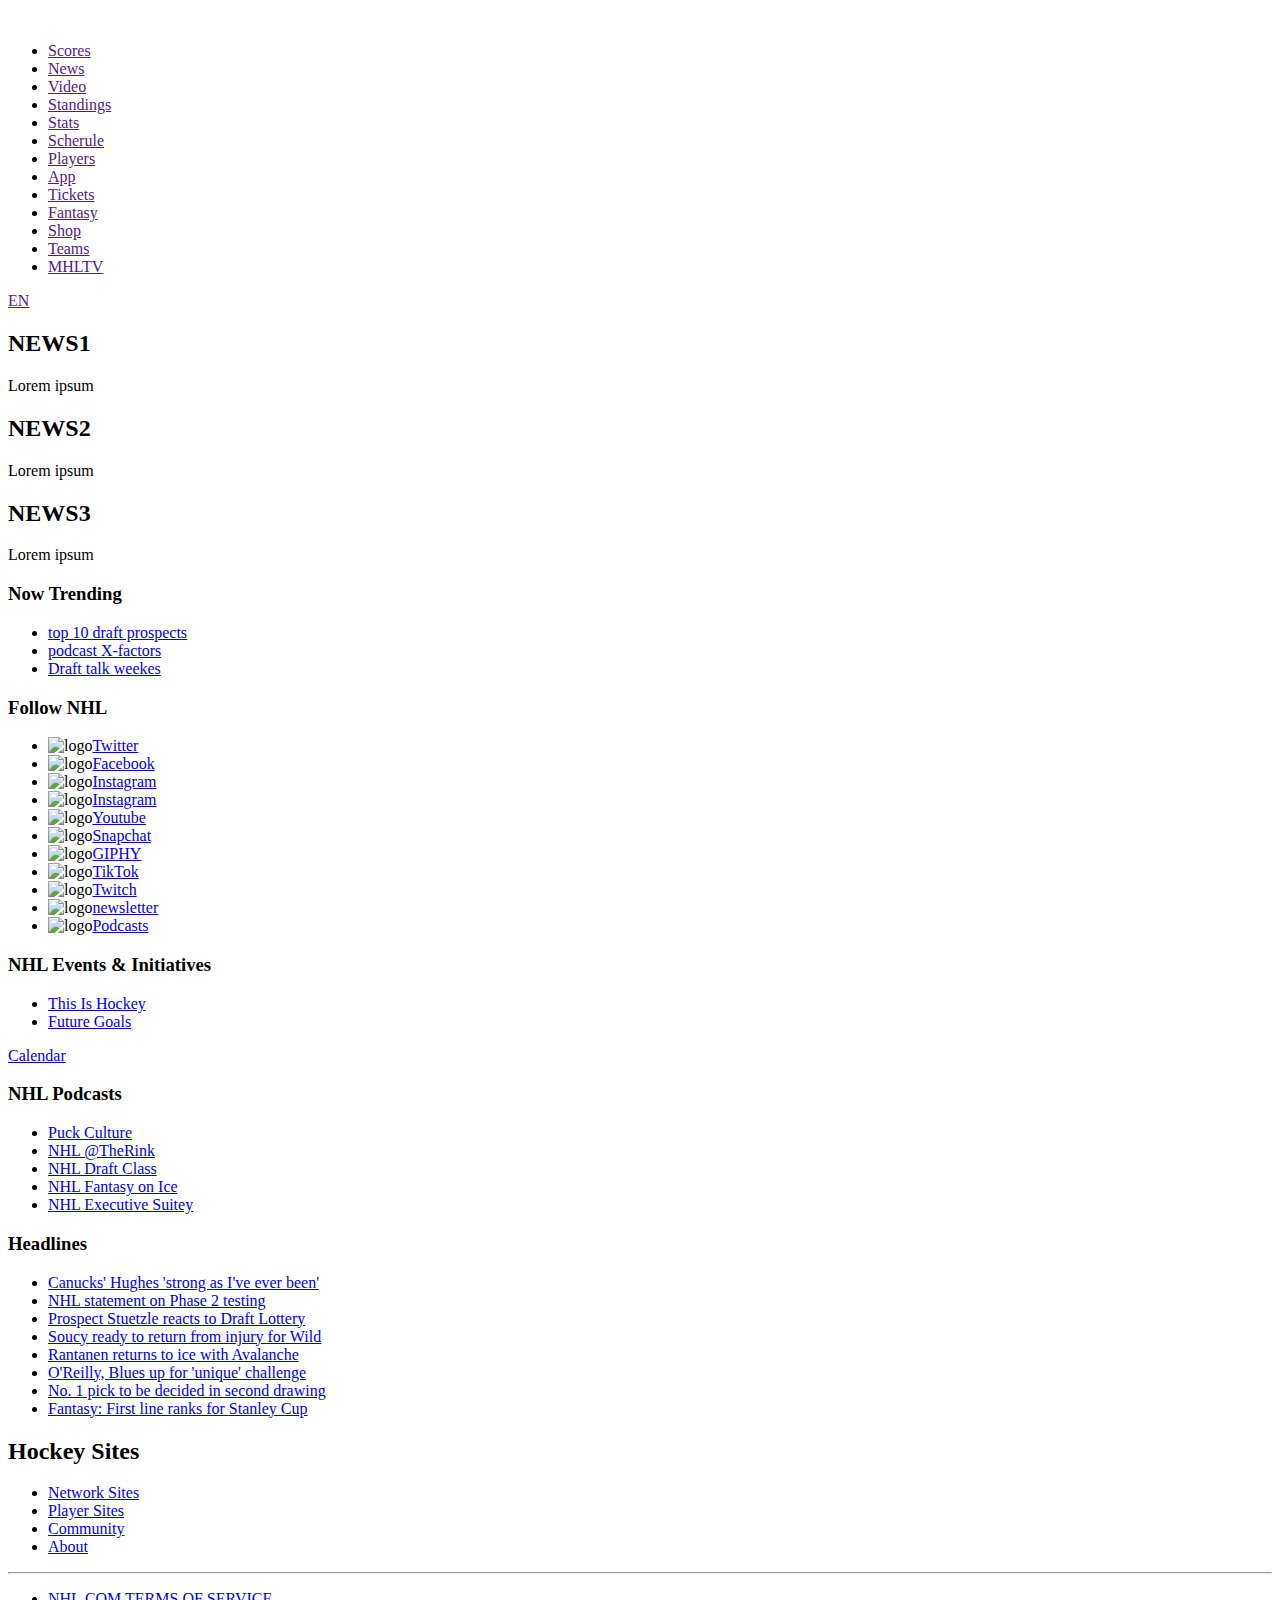
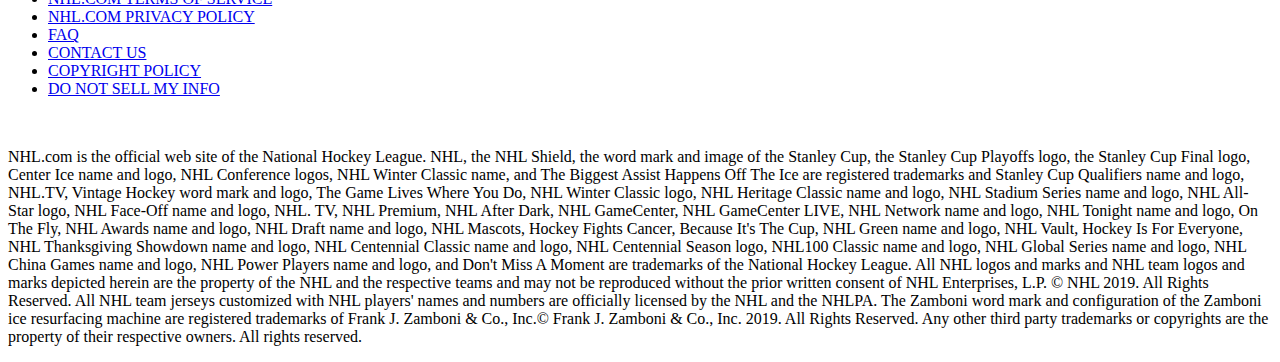
==== index.html @ ca17acec "Create index.html" ====
<!DOCTYPE HTML>

<html>

<head>
        <meta http-equiv="Content-Type" content="text/html; charset=UTF-8" />
        <title>Official Site of the National Hockey League | NHL.com</title>
</head>

<body>

        <header>
                <nav>
                	<a href=""><img src="./images/emblem.png" alt=""></a>
                        <ul>
                                <li><a href="">Scores</a></li>
                                <li><a href="">News</a></li>
                                <li><a href="">Video</a></li>
                                <li><a href="">Standings</a></li>
                                <li><a href="">Stats</a></li>
                                <li><a href="">Scherule</a></li>
                                <li><a href="">Players</a></li>
                                <li><a href="">App</a></li>
                                <li><a href="">Tickets</a></li>
                                <li><a href="">Fantasy</a></li>
                                <li><a href="">Shop</a></li>
                                <li><a href="">Teams</a></li>
                                <li><a href="">MHLTV</a></li>

                        </ul>
                        <a href=""><img src="./images/earth.png" alt="">EN</a>
                          <a href=""><img src="./images/signin.png" alt=""></a>
                </nav>
        </header>
        <main>
        <section>
        
                <article>
                        <header>
                                <h2>NEWS1</h2>
                                
                        </header>
                        <p>Lorem ipsum</p>
                </article>
                <header>
                                <h2>NEWS2</h2>
                                
                        </header>
                        <p>Lorem ipsum</p>
                </article>
                <header>
                                <h2>NEWS3</h2>
                                
                        </header>
                        <p>Lorem ipsum</p>
                </article>
                
              
                
        </section>

        <aside class="left">
                <div>
                <h3>Now Trending</h3>
                <ul>
                	<li><a href="#">top 10 draft prospects</a></li>
                	<li><a href="#">podcast X-factors</a></li>
                	<li><a href="#">Draft talk weekes</a></li>
                </ul>
            </div>
                 <div>
                <h3>Follow NHL</h3>
                <ul>
                	<li><img src="./images/pictogram/icon1.png" alt="logo"><a href="#">Twitter</a></li>
                	<li><img src="./images/pictogram/icon1.png" alt="logo"><a href="#">Facebook</a></li>
                	<li><img src="./images/pictogram/icon1.png" alt="logo"><a href="#">Instagram</a></li>
                	<li><img src="./images/pictogram/icon1.png" alt="logo"><a href="#">Instagram</a></li>
                	<li><img src="./images/pictogram/icon1.png" alt="logo"><a href="#">Youtube</a></li>
                	<li><img src="./images/pictogram/icon1.png" alt="logo"><a href="#">Snapchat</a></li>
                	<li><img src="./images/pictogram/icon1.png" alt="logo"><a href="#">GIPHY</a></li>
                	<li><img src="./images/pictogram/icon1.png" alt="logo"><a href="#">TikTok</a></li>
                	<li><img src="./images/pictogram/icon1.png" alt="logo"><a href="#">Twitch</a></li>
                	<li><img src="./images/pictogram/icon1.png" alt="logo"><a href="#">newsletter</a></li>
                	<li><img src="./images/pictogram/icon1.png" alt="logo"><a href="#">Podcasts</a></li>
                </ul>
            </div>
            <div>
            	<h3>NHL Events & Initiatives</h3>
            	<ul>
            		<li><a href="#">This Is Hockey</a> </li>
            		<li><a href="#">Future Goals</a> </li>
           		</ul>
            </div>
            <div>
            	<a href="3"> Calendar </a>
            </div>
            <div>
            	<h3>NHL Podcasts</h3>
            	<ul>
            		<li><a href="#">Puck Culture</a> </li>
            		<li><a href="#">NHL @TheRink</a> </li>
            		<li><a href="#">NHL Draft Class</a> </li>
            		<li><a href="#">NHL Fantasy on Ice</a> </li>
            		<li><a href="#">NHL Executive Suitey</a> </li>
           		</ul>
            </div>
        </aside>
        <aside class="right">
                 <div>
            	<h3>Headlines</h3>
            	<ul>
            		<li><a href="#">Canucks' Hughes 'strong as I've ever been'</a> </li>
            		<li><a href="#">NHL statement on Phase 2 testing</a> </li>
            		<li><a href="#">Prospect Stuetzle reacts to Draft Lottery</a> </li>
            		<li><a href="#">Soucy ready to return from injury for Wild</a> </li>
            		<li><a href="#">Rantanen returns to ice with Avalanche</a> </li>
            		<li><a href="#">O'Reilly, Blues up for 'unique' challenge</a> </li>
            		<li><a href="#">No. 1 pick to be decided in second drawing</a> </li>
            		<li><a href="#">Fantasy: First line ranks for Stanley Cup</a> </li>
           		</ul>
            </div>
        </aside>
	</main>
        <footer>
        	<h2>Hockey Sites</h2>
        	<div>
        		<ul>
            		<li><a href="#">Network Sites</a> </li>
                   	<li><a href="#">Player Sites</a> </li>
            		<li><a href="#">Community</a> </li>
            		<li><a href="#">About</a> </li>
           		</ul>
        	</div>
        	<hr>
        	<div>
        		<ul>
            		<li><a href="#">NHL.COM TERMS OF SERVICE</a> </li>
            		<li><a href="#"> NHL.COM PRIVACY POLICY</a> </li>
                   	<li><a href="#"> FAQ</a> </li>
            		<li><a href="#"> CONTACT US</a> </li>
            		<li><a href="#"> COPYRIGHT POLICY</a> </li>
            		<li><a href="#">  DO NOT SELL MY INFO</a> </li>

           		</ul>
        	</div>
        	<div>
        	<a href=""><img src="./images/emblem.png" alt=""></a>	
           <p>NHL.com is the official web site of the National Hockey League. NHL, the NHL Shield, the word mark and image of the Stanley Cup, the Stanley Cup Playoffs logo, the Stanley Cup Final logo, Center Ice name and logo, NHL Conference logos, NHL Winter Classic name, and The Biggest Assist Happens Off The Ice are registered trademarks and Stanley Cup Qualifiers name and logo, NHL.TV, Vintage Hockey word mark and logo, The Game Lives Where You Do, NHL Winter Classic logo, NHL Heritage Classic name and logo, NHL Stadium Series name and logo, NHL All-Star logo, NHL Face-Off name and logo, NHL. TV, NHL Premium, NHL After Dark, NHL GameCenter, NHL GameCenter LIVE, NHL Network name and logo, NHL Tonight name and logo, On The Fly, NHL Awards name and logo, NHL Draft name and logo, NHL Mascots, Hockey Fights Cancer, Because It's The Cup, NHL Green name and logo, NHL Vault, Hockey Is For Everyone, NHL Thanksgiving Showdown name and logo, NHL Centennial Classic name and logo, NHL Centennial Season logo, NHL100 Classic name and logo, NHL Global Series name and logo, NHL China Games name and logo, NHL Power Players name and logo, and Don't Miss A Moment are trademarks of the National Hockey League. All NHL logos and marks and NHL team logos and marks depicted herein are the property of the NHL and the respective teams and may not be reproduced without the prior written consent of NHL Enterprises, L.P. © NHL 2019. All Rights Reserved. All NHL team jerseys customized with NHL players' names and numbers are officially licensed by the NHL and the NHLPA. The Zamboni word mark and configuration of the Zamboni ice resurfacing machine are registered trademarks of Frank J. Zamboni & Co., Inc.© Frank J. Zamboni & Co., Inc. 2019. All Rights Reserved. Any other third party trademarks or copyrights are the property of their respective owners. All rights reserved.</p>
       </div>
        </footer>

</body>

</html>
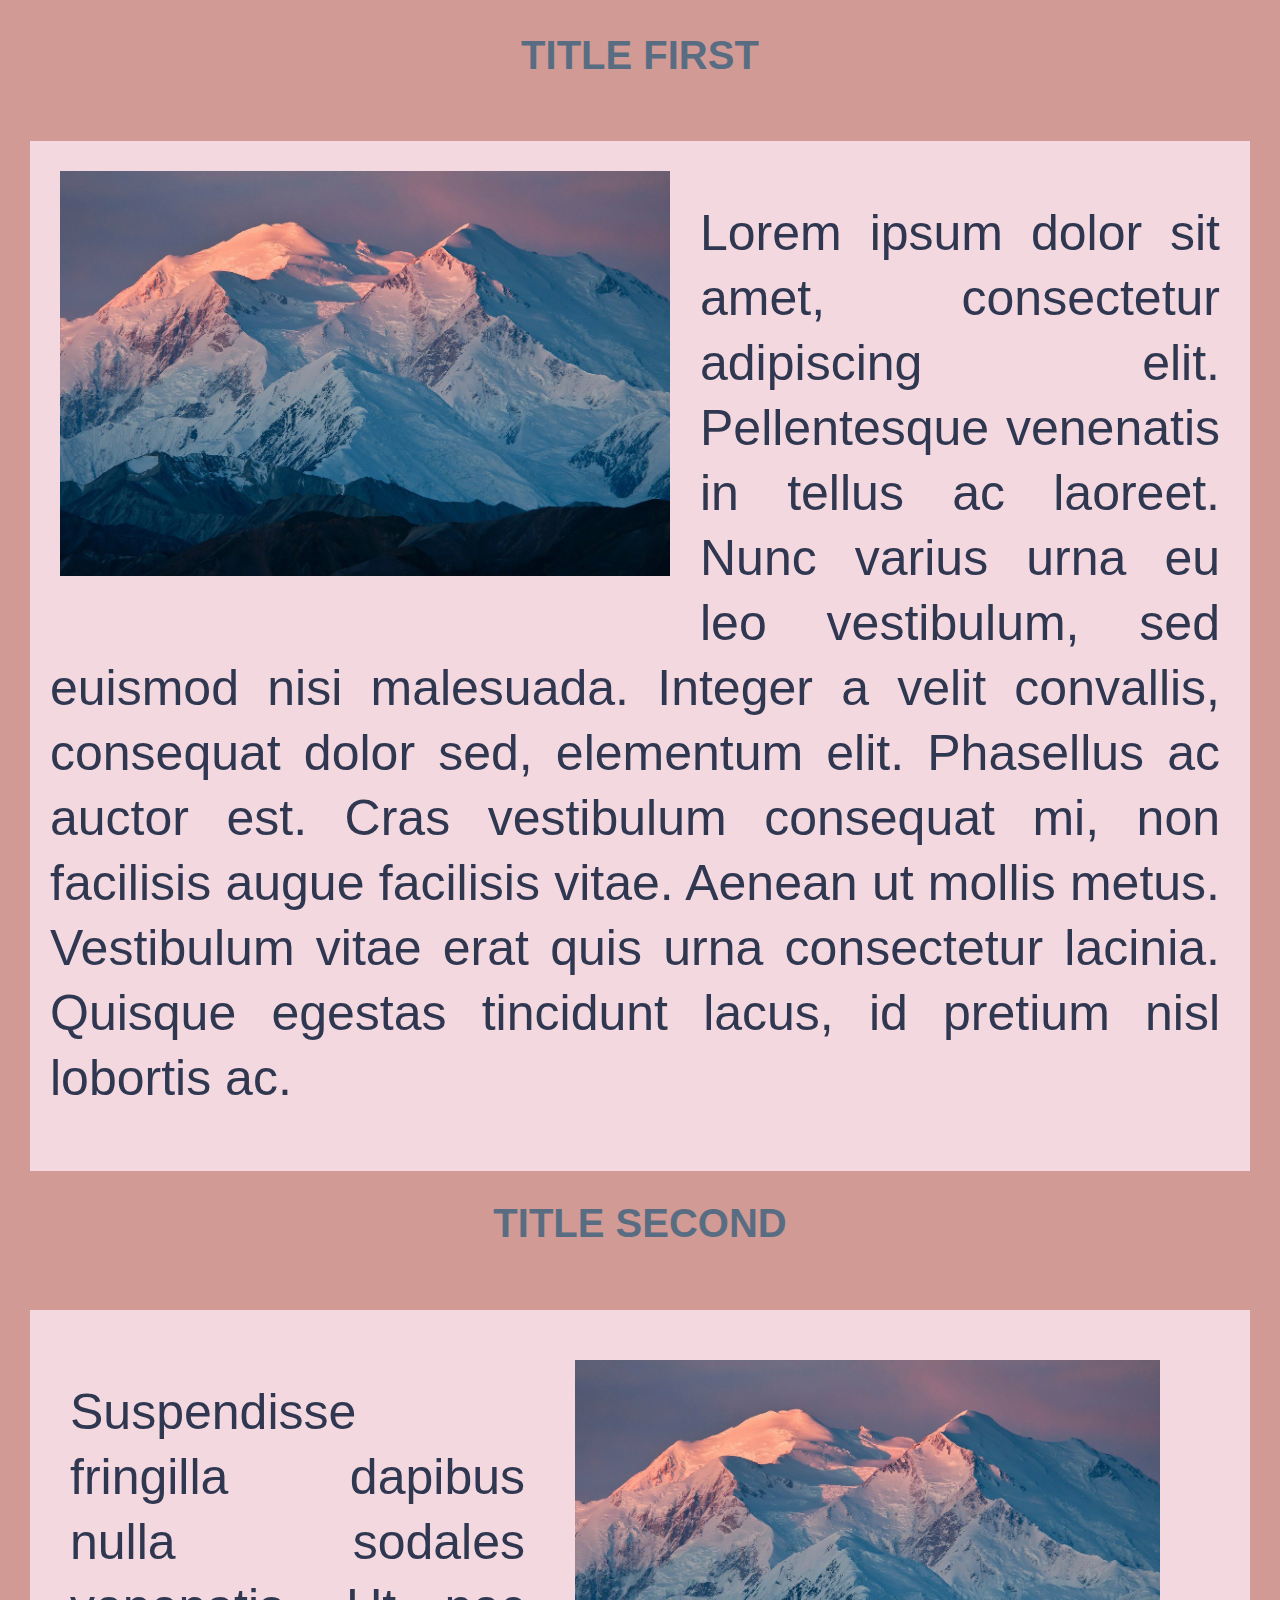
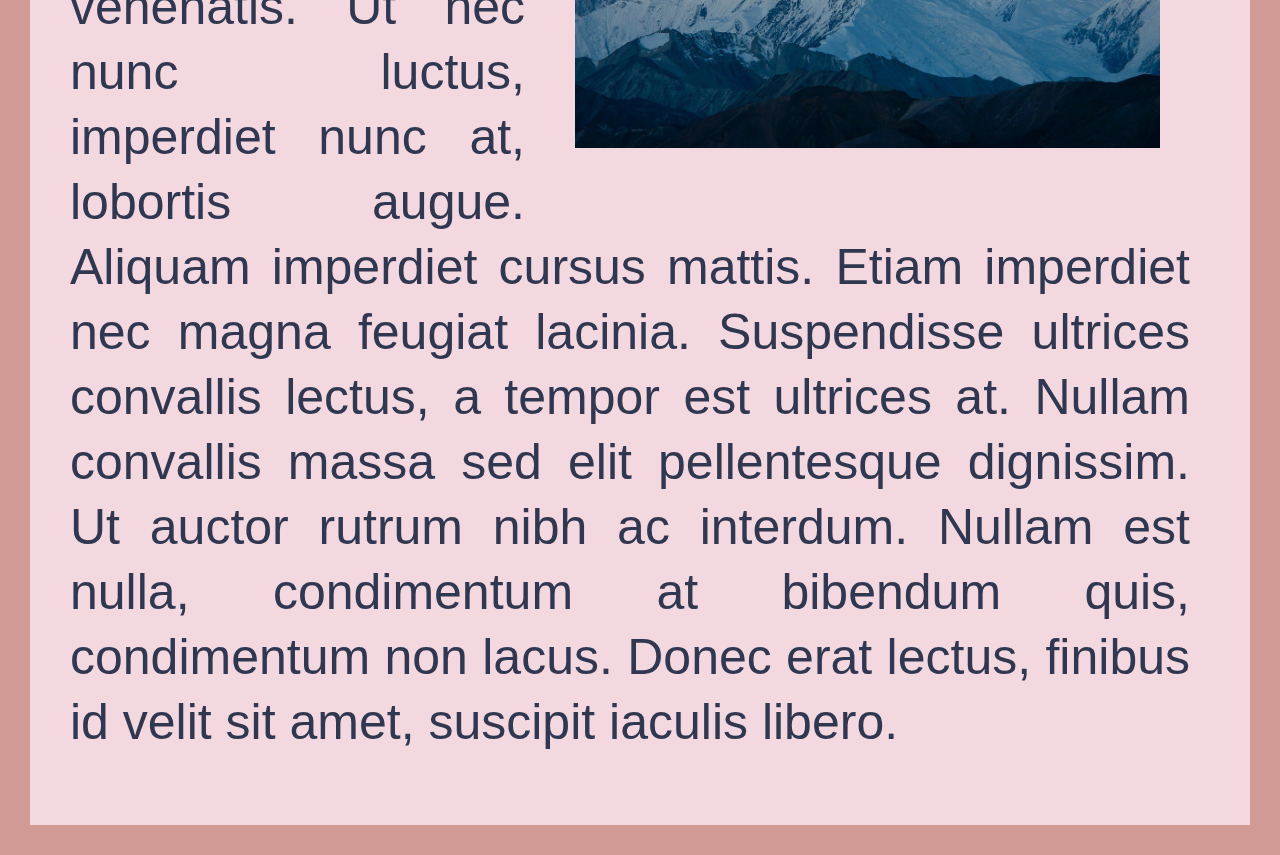
==== commit 6d64eb71: "Add files via upload" ====
--- a/index.html
+++ b/index.html
@@ -1,154 +1,27 @@
-<!DOCTYPE HTML>
-
-<html>
-
-<head>
-        <meta http-equiv="Content-Type" content="text/html; charset=UTF-8" />
-        <title>Official Site of the National Hockey League | NHL.com</title>
-</head>
-
-<body>
-
-        <header>
-                <nav>
-                	<a href=""><img src="./images/emblem.png" alt=""></a>
-                        <ul>
-                                <li><a href="">Scores</a></li>
-                                <li><a href="">News</a></li>
-                                <li><a href="">Video</a></li>
-                                <li><a href="">Standings</a></li>
-                                <li><a href="">Stats</a></li>
-                                <li><a href="">Scherule</a></li>
-                                <li><a href="">Players</a></li>
-                                <li><a href="">App</a></li>
-                                <li><a href="">Tickets</a></li>
-                                <li><a href="">Fantasy</a></li>
-                                <li><a href="">Shop</a></li>
-                                <li><a href="">Teams</a></li>
-                                <li><a href="">MHLTV</a></li>
-
-                        </ul>
-                        <a href=""><img src="./images/earth.png" alt="">EN</a>
-                          <a href=""><img src="./images/signin.png" alt=""></a>
-                </nav>
-        </header>
-        <main>
-        <section>
-        
-                <article>
-                        <header>
-                                <h2>NEWS1</h2>
-                                
-                        </header>
-                        <p>Lorem ipsum</p>
-                </article>
-                <header>
-                                <h2>NEWS2</h2>
-                                
-                        </header>
-                        <p>Lorem ipsum</p>
-                </article>
-                <header>
-                                <h2>NEWS3</h2>
-                                
-                        </header>
-                        <p>Lorem ipsum</p>
-                </article>
-                
-              
-                
-        </section>
-
-        <aside class="left">
-                <div>
-                <h3>Now Trending</h3>
-                <ul>
-                	<li><a href="#">top 10 draft prospects</a></li>
-                	<li><a href="#">podcast X-factors</a></li>
-                	<li><a href="#">Draft talk weekes</a></li>
-                </ul>
-            </div>
-                 <div>
-                <h3>Follow NHL</h3>
-                <ul>
-                	<li><img src="./images/pictogram/icon1.png" alt="logo"><a href="#">Twitter</a></li>
-                	<li><img src="./images/pictogram/icon1.png" alt="logo"><a href="#">Facebook</a></li>
-                	<li><img src="./images/pictogram/icon1.png" alt="logo"><a href="#">Instagram</a></li>
-                	<li><img src="./images/pictogram/icon1.png" alt="logo"><a href="#">Instagram</a></li>
-                	<li><img src="./images/pictogram/icon1.png" alt="logo"><a href="#">Youtube</a></li>
-                	<li><img src="./images/pictogram/icon1.png" alt="logo"><a href="#">Snapchat</a></li>
-                	<li><img src="./images/pictogram/icon1.png" alt="logo"><a href="#">GIPHY</a></li>
-                	<li><img src="./images/pictogram/icon1.png" alt="logo"><a href="#">TikTok</a></li>
-                	<li><img src="./images/pictogram/icon1.png" alt="logo"><a href="#">Twitch</a></li>
-                	<li><img src="./images/pictogram/icon1.png" alt="logo"><a href="#">newsletter</a></li>
-                	<li><img src="./images/pictogram/icon1.png" alt="logo"><a href="#">Podcasts</a></li>
-                </ul>
-            </div>
-            <div>
-            	<h3>NHL Events & Initiatives</h3>
-            	<ul>
-            		<li><a href="#">This Is Hockey</a> </li>
-            		<li><a href="#">Future Goals</a> </li>
-           		</ul>
-            </div>
-            <div>
-            	<a href="3"> Calendar </a>
-            </div>
-            <div>
-            	<h3>NHL Podcasts</h3>
-            	<ul>
-            		<li><a href="#">Puck Culture</a> </li>
-            		<li><a href="#">NHL @TheRink</a> </li>
-            		<li><a href="#">NHL Draft Class</a> </li>
-            		<li><a href="#">NHL Fantasy on Ice</a> </li>
-            		<li><a href="#">NHL Executive Suitey</a> </li>
-           		</ul>
-            </div>
-        </aside>
-        <aside class="right">
-                 <div>
-            	<h3>Headlines</h3>
-            	<ul>
-            		<li><a href="#">Canucks' Hughes 'strong as I've ever been'</a> </li>
-            		<li><a href="#">NHL statement on Phase 2 testing</a> </li>
-            		<li><a href="#">Prospect Stuetzle reacts to Draft Lottery</a> </li>
-            		<li><a href="#">Soucy ready to return from injury for Wild</a> </li>
-            		<li><a href="#">Rantanen returns to ice with Avalanche</a> </li>
-            		<li><a href="#">O'Reilly, Blues up for 'unique' challenge</a> </li>
-            		<li><a href="#">No. 1 pick to be decided in second drawing</a> </li>
-            		<li><a href="#">Fantasy: First line ranks for Stanley Cup</a> </li>
-           		</ul>
-            </div>
-        </aside>
-	</main>
-        <footer>
-        	<h2>Hockey Sites</h2>
-        	<div>
-        		<ul>
-            		<li><a href="#">Network Sites</a> </li>
-                   	<li><a href="#">Player Sites</a> </li>
-            		<li><a href="#">Community</a> </li>
-            		<li><a href="#">About</a> </li>
-           		</ul>
-        	</div>
-        	<hr>
-        	<div>
-        		<ul>
-            		<li><a href="#">NHL.COM TERMS OF SERVICE</a> </li>
-            		<li><a href="#"> NHL.COM PRIVACY POLICY</a> </li>
-                   	<li><a href="#"> FAQ</a> </li>
-            		<li><a href="#"> CONTACT US</a> </li>
-            		<li><a href="#"> COPYRIGHT POLICY</a> </li>
-            		<li><a href="#">  DO NOT SELL MY INFO</a> </li>
-
-           		</ul>
-        	</div>
-        	<div>
-        	<a href=""><img src="./images/emblem.png" alt=""></a>	
-           <p>NHL.com is the official web site of the National Hockey League. NHL, the NHL Shield, the word mark and image of the Stanley Cup, the Stanley Cup Playoffs logo, the Stanley Cup Final logo, Center Ice name and logo, NHL Conference logos, NHL Winter Classic name, and The Biggest Assist Happens Off The Ice are registered trademarks and Stanley Cup Qualifiers name and logo, NHL.TV, Vintage Hockey word mark and logo, The Game Lives Where You Do, NHL Winter Classic logo, NHL Heritage Classic name and logo, NHL Stadium Series name and logo, NHL All-Star logo, NHL Face-Off name and logo, NHL. TV, NHL Premium, NHL After Dark, NHL GameCenter, NHL GameCenter LIVE, NHL Network name and logo, NHL Tonight name and logo, On The Fly, NHL Awards name and logo, NHL Draft name and logo, NHL Mascots, Hockey Fights Cancer, Because It's The Cup, NHL Green name and logo, NHL Vault, Hockey Is For Everyone, NHL Thanksgiving Showdown name and logo, NHL Centennial Classic name and logo, NHL Centennial Season logo, NHL100 Classic name and logo, NHL Global Series name and logo, NHL China Games name and logo, NHL Power Players name and logo, and Don't Miss A Moment are trademarks of the National Hockey League. All NHL logos and marks and NHL team logos and marks depicted herein are the property of the NHL and the respective teams and may not be reproduced without the prior written consent of NHL Enterprises, L.P. © NHL 2019. All Rights Reserved. All NHL team jerseys customized with NHL players' names and numbers are officially licensed by the NHL and the NHLPA. The Zamboni word mark and configuration of the Zamboni ice resurfacing machine are registered trademarks of Frank J. Zamboni & Co., Inc.© Frank J. Zamboni & Co., Inc. 2019. All Rights Reserved. Any other third party trademarks or copyrights are the property of their respective owners. All rights reserved.</p>
-       </div>
-        </footer>
-
-</body>
-
-</html>
+<!DOCTYPE html>
+<html lang="en">
+<head>
+    <meta charset="UTF-8">
+   
+    <title>homework3</title>
+
+    <link rel="stylesheet" href="./css/style.css">
+</head>
+
+<body>
+    <main>
+        <h2> TITLE FIRST</h2>
+        <div class="left">
+            <img  class="left" src="./images/mount.jpg" alt="">
+            <p> Lorem ipsum dolor sit amet, consectetur adipiscing elit. Pellentesque venenatis in tellus ac laoreet. Nunc varius urna eu leo vestibulum, sed euismod nisi malesuada. Integer a velit convallis, consequat dolor sed, elementum elit. Phasellus ac auctor est. Cras vestibulum consequat mi, non facilisis augue facilisis vitae. Aenean ut mollis metus. Vestibulum vitae erat quis urna consectetur lacinia. Quisque egestas tincidunt lacus, id pretium nisl lobortis ac. 
+             </p>
+        </div>
+
+        <h2> TITLE SECOND</h2>
+        <div class="right">
+            <img  class="right" src="./images/mount.jpg" alt="">
+              <p> Suspendisse fringilla dapibus nulla sodales venenatis. Ut nec nunc luctus, imperdiet nunc at, lobortis augue. Aliquam imperdiet cursus mattis. Etiam imperdiet nec magna feugiat lacinia. Suspendisse ultrices convallis lectus, a tempor est ultrices at. Nullam convallis massa sed elit pellentesque dignissim. Ut auctor rutrum nibh ac interdum. Nullam est nulla, condimentum at bibendum quis, condimentum non lacus. Donec erat lectus, finibus id velit sit amet, suscipit iaculis libero.  
+            </p>
+        </div>
+    </main>
+</body>--- a/css/style.css
+++ b/css/style.css
@@ -0,0 +1,43 @@
+body {
+	margin: 0;
+    padding: 0;
+    font-family: Arial, San-Serif;
+	background-color: #d29a95 ;
+	color: #596d82;
+	
+}
+
+main{
+    overflow: auto;
+}
+
+ h2 {
+ 	font-size: 40px;
+    text-align: center;
+}
+
+div img {
+	width: 50%;
+}
+.left {
+    float: left;
+    margin: 30px 30px 30px 30px;
+    background-color:#f3d8e0 ;
+
+}
+.right{
+    float: right;
+    margin: 30px 30px 30px 30px;
+    padding: 10px 30px 10px 20px;
+    background-color: #f3d8e0;
+}
+p {
+	font-size: 50px;
+	line-height: 1.3em;
+	text-align: justify;
+	color:  #303750;
+	padding: 10px 30px 10px 20px;
+}
+
+
+
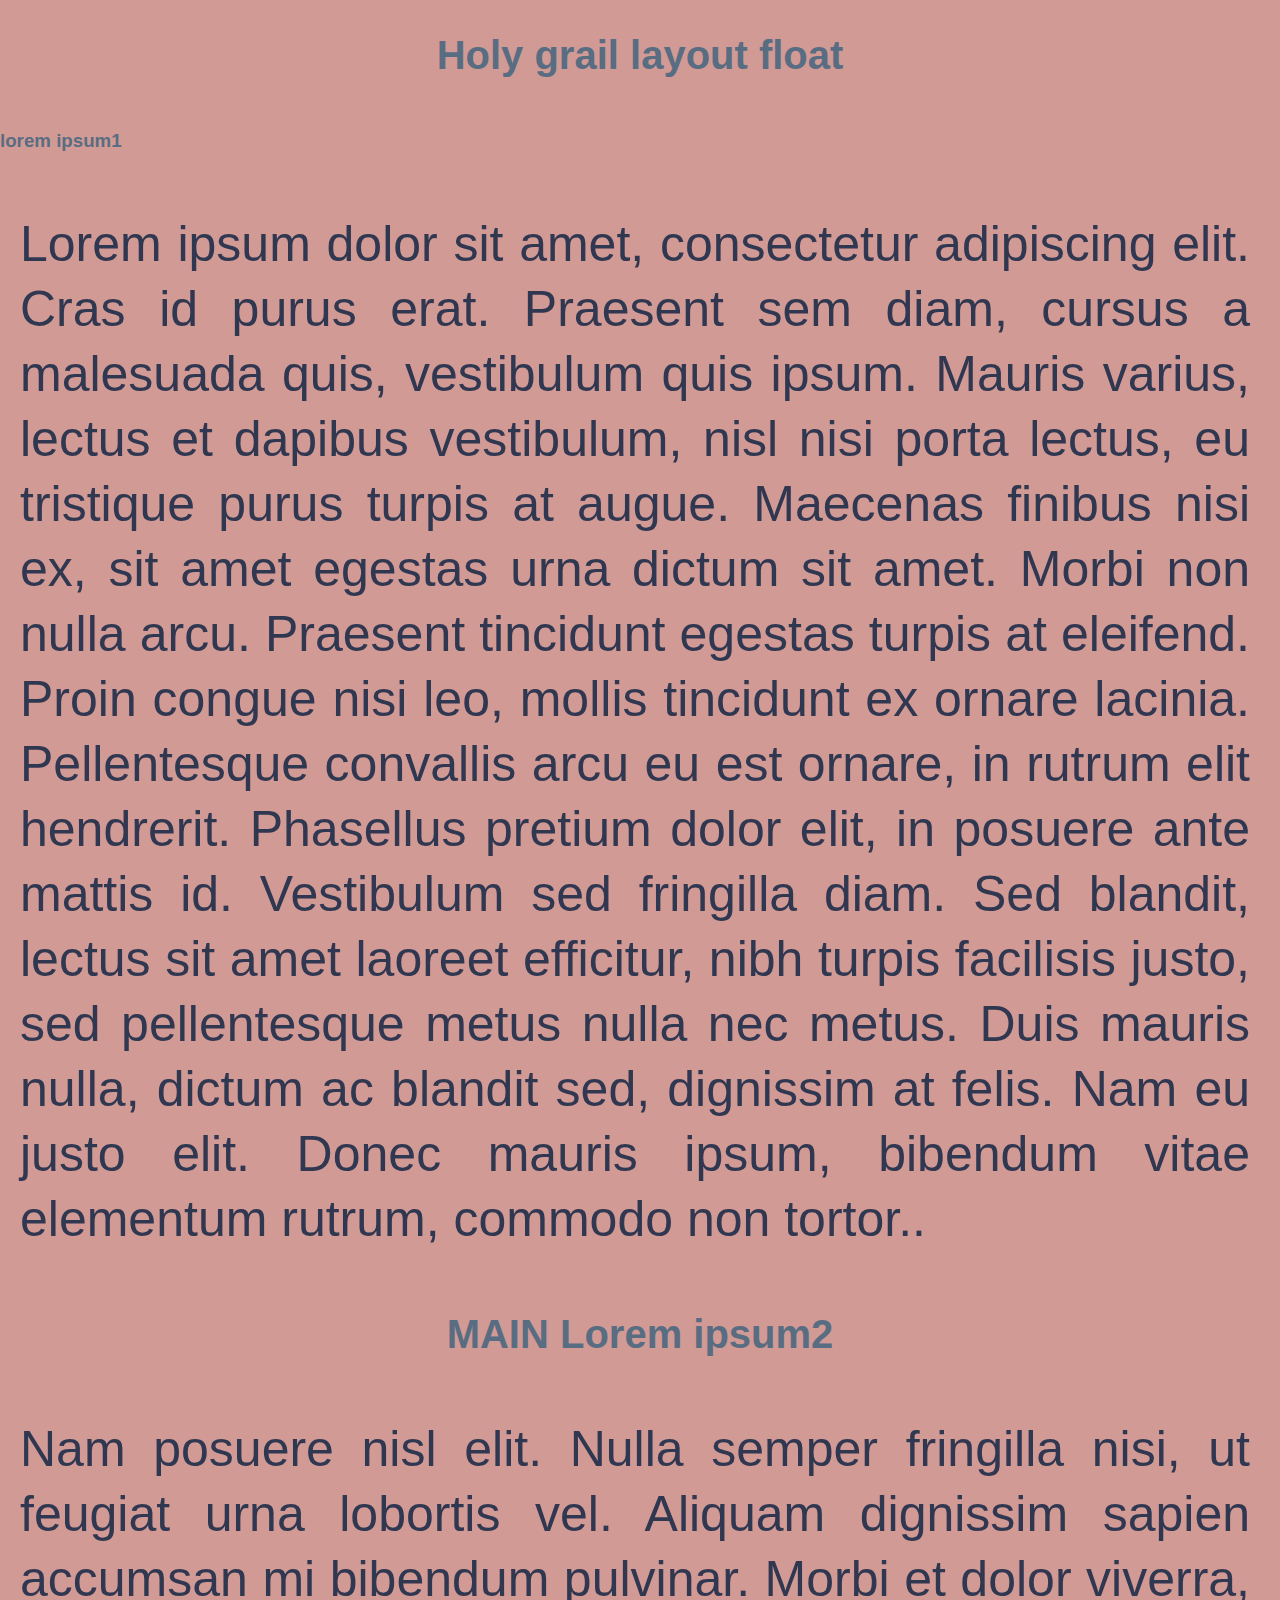
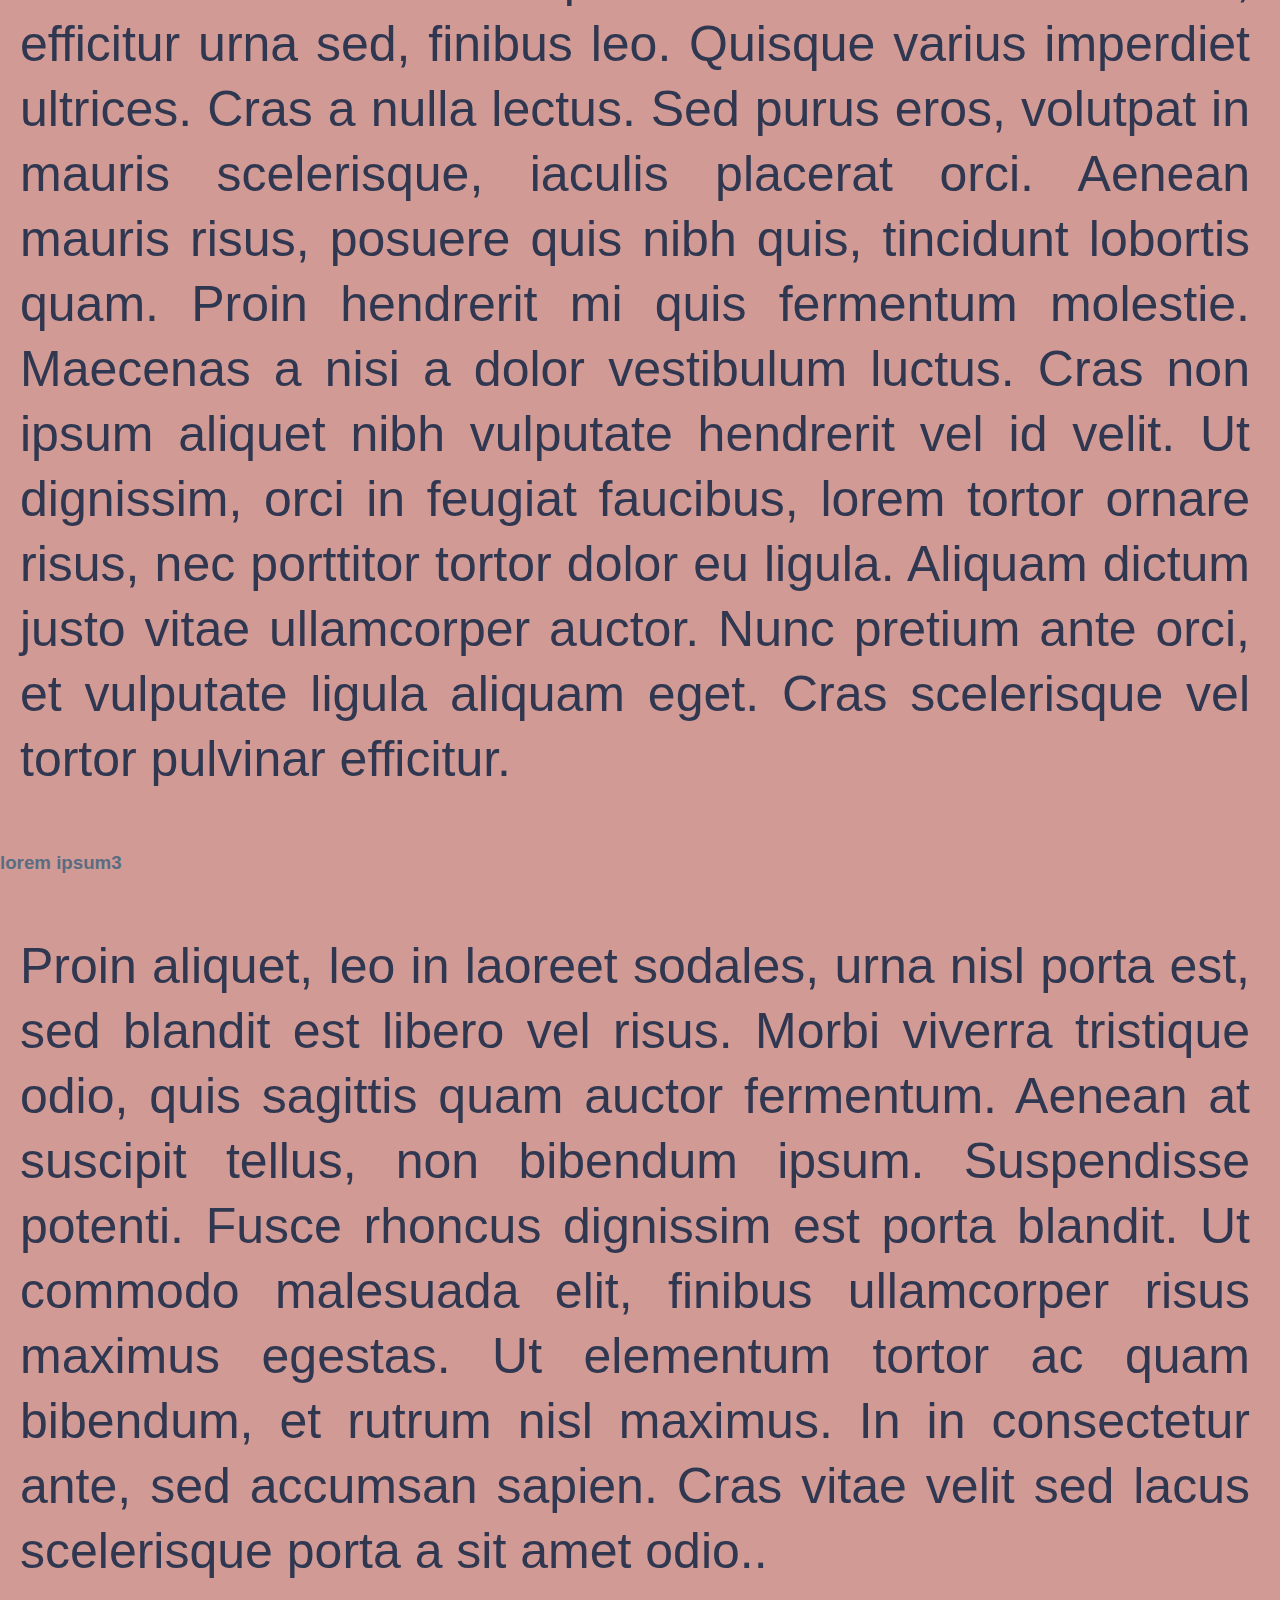
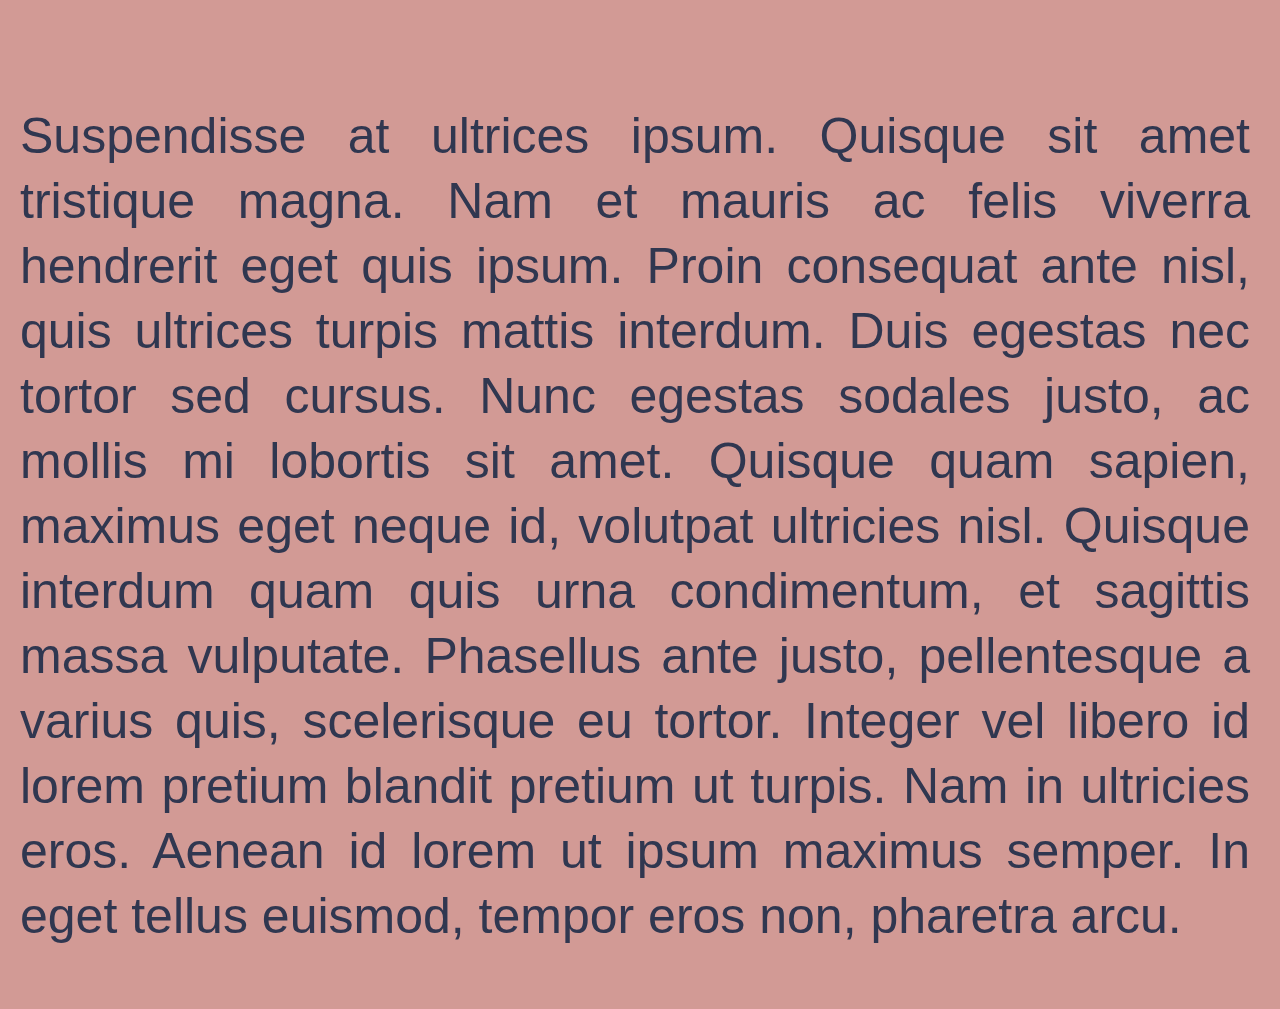
==== commit b3a6544b: "Add files via upload" ====
--- a/index.html
+++ b/index.html
@@ -3,25 +3,37 @@
 <head>
     <meta charset="UTF-8">
    
-    <title>homework3</title>
+    <title>Holy Grail</title>
 
     <link rel="stylesheet" href="./css/style.css">
 </head>
 
 <body>
-    <main>
-        <h2> TITLE FIRST</h2>
-        <div class="left">
-            <img  class="left" src="./images/mount.jpg" alt="">
-            <p> Lorem ipsum dolor sit amet, consectetur adipiscing elit. Pellentesque venenatis in tellus ac laoreet. Nunc varius urna eu leo vestibulum, sed euismod nisi malesuada. Integer a velit convallis, consequat dolor sed, elementum elit. Phasellus ac auctor est. Cras vestibulum consequat mi, non facilisis augue facilisis vitae. Aenean ut mollis metus. Vestibulum vitae erat quis urna consectetur lacinia. Quisque egestas tincidunt lacus, id pretium nisl lobortis ac. 
-             </p>
-        </div>
-
-        <h2> TITLE SECOND</h2>
-        <div class="right">
-            <img  class="right" src="./images/mount.jpg" alt="">
-              <p> Suspendisse fringilla dapibus nulla sodales venenatis. Ut nec nunc luctus, imperdiet nunc at, lobortis augue. Aliquam imperdiet cursus mattis. Etiam imperdiet nec magna feugiat lacinia. Suspendisse ultrices convallis lectus, a tempor est ultrices at. Nullam convallis massa sed elit pellentesque dignissim. Ut auctor rutrum nibh ac interdum. Nullam est nulla, condimentum at bibendum quis, condimentum non lacus. Donec erat lectus, finibus id velit sit amet, suscipit iaculis libero.  
-            </p>
-        </div>
+    <header class="page-limit-container">
+        <h2>  Holy grail layout float </h2>
+    </header>
+    <main >
+        <div class="page-limit-container">
+             <aside class="side-left  min-block-height"">
+                  <h3> lorem ipsum1</h3>
+                  <p>Lorem ipsum dolor sit amet, consectetur adipiscing elit. Cras id purus erat. Praesent sem diam, cursus a malesuada quis, vestibulum quis ipsum. Mauris varius, lectus et dapibus vestibulum, nisl nisi porta lectus, eu tristique purus turpis at augue. Maecenas finibus nisi ex, sit amet egestas urna dictum sit amet. Morbi non nulla arcu. Praesent tincidunt egestas turpis at eleifend. Proin congue nisi leo, mollis tincidunt ex ornare lacinia. Pellentesque convallis arcu eu est ornare, in rutrum elit hendrerit. Phasellus pretium dolor elit, in posuere ante mattis id. Vestibulum sed fringilla diam. Sed blandit, lectus sit amet laoreet efficitur, nibh turpis facilisis justo, sed pellentesque metus nulla nec metus. Duis mauris nulla, dictum ac blandit sed, dignissim at felis. Nam eu justo elit. Donec mauris ipsum, bibendum vitae elementum rutrum, commodo non tortor..</p>
+             </aside>   
+            <section class=" min-block-height">
+                <h2>MAIN Lorem ipsum2</h2>
+                
+                <article >
+                    <p>Nam posuere nisl elit. Nulla semper fringilla nisi, ut feugiat urna lobortis vel. Aliquam dignissim sapien accumsan mi bibendum pulvinar. Morbi et dolor viverra, efficitur urna sed, finibus leo. Quisque varius imperdiet ultrices. Cras a nulla lectus. Sed purus eros, volutpat in mauris scelerisque, iaculis placerat orci. Aenean mauris risus, posuere quis nibh quis, tincidunt lobortis quam. Proin hendrerit mi quis fermentum molestie. Maecenas a nisi a dolor vestibulum luctus. Cras non ipsum aliquet nibh vulputate hendrerit vel id velit. Ut dignissim, orci in feugiat faucibus, lorem tortor ornare risus, nec porttitor tortor dolor eu ligula. Aliquam dictum justo vitae ullamcorper auctor. Nunc pretium ante orci, et vulputate ligula aliquam eget. Cras scelerisque vel tortor pulvinar efficitur.</p>
+                </article>
+            </section>
+             <aside class=" side-right  min-block-height"">
+                 <h3> lorem ipsum3</h3>
+                 <p>Proin aliquet, leo in laoreet sodales, urna nisl porta est, sed blandit est libero vel risus. Morbi viverra tristique odio, quis sagittis quam auctor fermentum. Aenean at suscipit tellus, non bibendum ipsum. Suspendisse potenti. Fusce rhoncus dignissim est porta blandit. Ut commodo malesuada elit, finibus ullamcorper risus maximus egestas. Ut elementum tortor ac quam bibendum, et rutrum nisl maximus. In in consectetur ante, sed accumsan sapien. Cras vitae velit sed lacus scelerisque porta a sit amet odio..</p>
+            </aside>   
+         </div>
     </main>
+    <footer class="page-limit-container">
+    
+         <p>Suspendisse at ultrices ipsum. Quisque sit amet tristique magna. Nam et mauris ac felis viverra hendrerit eget quis ipsum. Proin consequat ante nisl, quis ultrices turpis mattis interdum. Duis egestas nec tortor sed cursus. Nunc egestas sodales justo, ac mollis mi lobortis sit amet. Quisque quam sapien, maximus eget neque id, volutpat ultricies nisl. Quisque interdum quam quis urna condimentum, et sagittis massa vulputate. Phasellus ante justo, pellentesque a varius quis, scelerisque eu tortor. Integer vel libero id lorem pretium blandit pretium ut turpis. Nam in ultricies eros. Aenean id lorem ut ipsum maximus semper. In eget tellus euismod, tempor eros non, pharetra arcu.</p>  
+        
+    </footer>
 </body>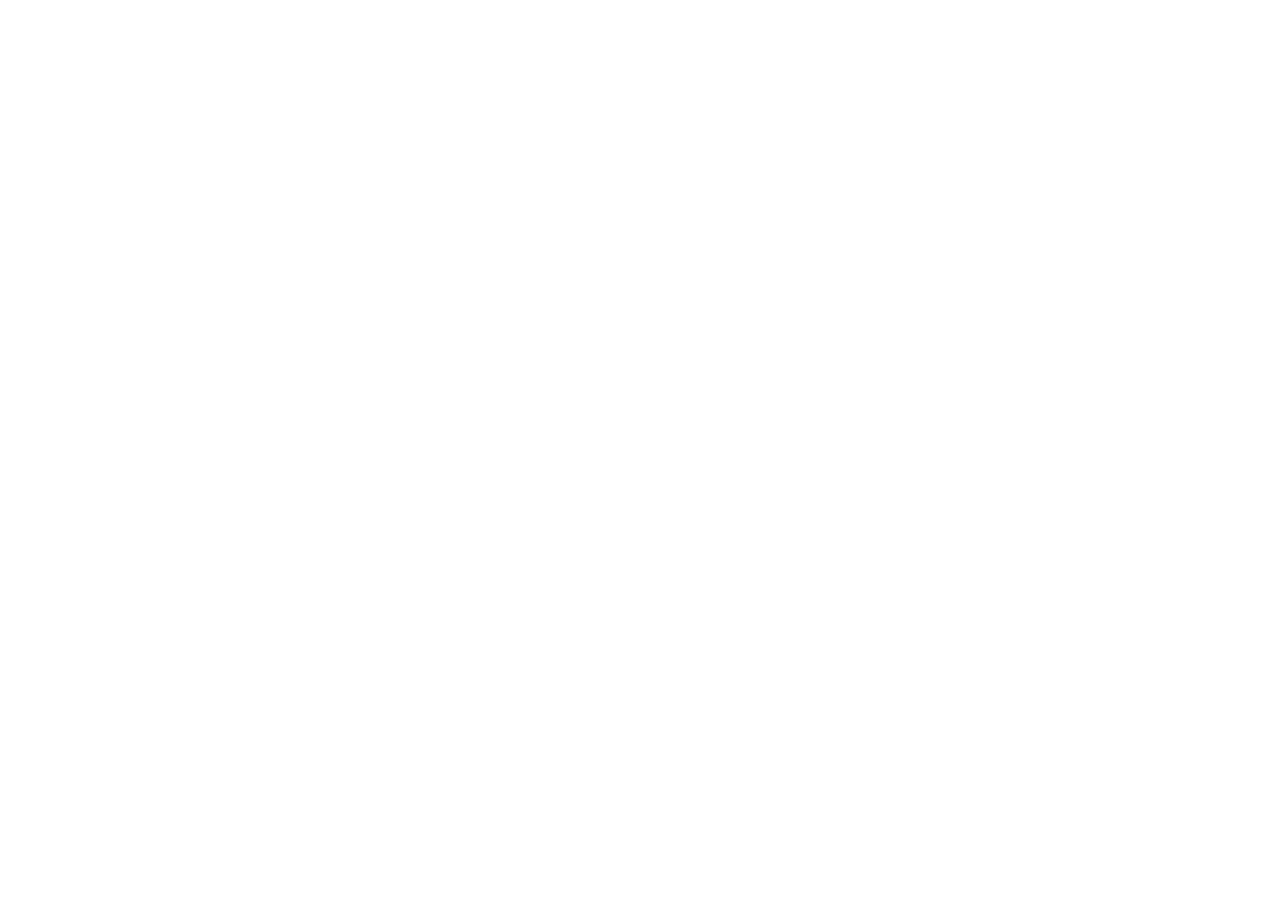
==== commit 7fa3846e: "Create index.html" ====
--- a/index.html
+++ b/index.html
@@ -1,39 +1,72 @@
-<!DOCTYPE html>
-<html lang="en">
-<head>
-    <meta charset="UTF-8">
-   
-    <title>Holy Grail</title>
-
-    <link rel="stylesheet" href="./css/style.css">
-</head>
-
-<body>
-    <header class="page-limit-container">
-        <h2>  Holy grail layout float </h2>
-    </header>
-    <main >
-        <div class="page-limit-container">
-             <aside class="side-left  min-block-height"">
-                  <h3> lorem ipsum1</h3>
-                  <p>Lorem ipsum dolor sit amet, consectetur adipiscing elit. Cras id purus erat. Praesent sem diam, cursus a malesuada quis, vestibulum quis ipsum. Mauris varius, lectus et dapibus vestibulum, nisl nisi porta lectus, eu tristique purus turpis at augue. Maecenas finibus nisi ex, sit amet egestas urna dictum sit amet. Morbi non nulla arcu. Praesent tincidunt egestas turpis at eleifend. Proin congue nisi leo, mollis tincidunt ex ornare lacinia. Pellentesque convallis arcu eu est ornare, in rutrum elit hendrerit. Phasellus pretium dolor elit, in posuere ante mattis id. Vestibulum sed fringilla diam. Sed blandit, lectus sit amet laoreet efficitur, nibh turpis facilisis justo, sed pellentesque metus nulla nec metus. Duis mauris nulla, dictum ac blandit sed, dignissim at felis. Nam eu justo elit. Donec mauris ipsum, bibendum vitae elementum rutrum, commodo non tortor..</p>
-             </aside>   
-            <section class=" min-block-height">
-                <h2>MAIN Lorem ipsum2</h2>
-                
-                <article >
-                    <p>Nam posuere nisl elit. Nulla semper fringilla nisi, ut feugiat urna lobortis vel. Aliquam dignissim sapien accumsan mi bibendum pulvinar. Morbi et dolor viverra, efficitur urna sed, finibus leo. Quisque varius imperdiet ultrices. Cras a nulla lectus. Sed purus eros, volutpat in mauris scelerisque, iaculis placerat orci. Aenean mauris risus, posuere quis nibh quis, tincidunt lobortis quam. Proin hendrerit mi quis fermentum molestie. Maecenas a nisi a dolor vestibulum luctus. Cras non ipsum aliquet nibh vulputate hendrerit vel id velit. Ut dignissim, orci in feugiat faucibus, lorem tortor ornare risus, nec porttitor tortor dolor eu ligula. Aliquam dictum justo vitae ullamcorper auctor. Nunc pretium ante orci, et vulputate ligula aliquam eget. Cras scelerisque vel tortor pulvinar efficitur.</p>
-                </article>
-            </section>
-             <aside class=" side-right  min-block-height"">
-                 <h3> lorem ipsum3</h3>
-                 <p>Proin aliquet, leo in laoreet sodales, urna nisl porta est, sed blandit est libero vel risus. Morbi viverra tristique odio, quis sagittis quam auctor fermentum. Aenean at suscipit tellus, non bibendum ipsum. Suspendisse potenti. Fusce rhoncus dignissim est porta blandit. Ut commodo malesuada elit, finibus ullamcorper risus maximus egestas. Ut elementum tortor ac quam bibendum, et rutrum nisl maximus. In in consectetur ante, sed accumsan sapien. Cras vitae velit sed lacus scelerisque porta a sit amet odio..</p>
-            </aside>   
-         </div>
-    </main>
-    <footer class="page-limit-container">
-    
-         <p>Suspendisse at ultrices ipsum. Quisque sit amet tristique magna. Nam et mauris ac felis viverra hendrerit eget quis ipsum. Proin consequat ante nisl, quis ultrices turpis mattis interdum. Duis egestas nec tortor sed cursus. Nunc egestas sodales justo, ac mollis mi lobortis sit amet. Quisque quam sapien, maximus eget neque id, volutpat ultricies nisl. Quisque interdum quam quis urna condimentum, et sagittis massa vulputate. Phasellus ante justo, pellentesque a varius quis, scelerisque eu tortor. Integer vel libero id lorem pretium blandit pretium ut turpis. Nam in ultricies eros. Aenean id lorem ut ipsum maximus semper. In eget tellus euismod, tempor eros non, pharetra arcu.</p>  
-        
-    </footer>
-</body>+<!DOCTYPE html>
+<html lang="en">
+<head>
+    <meta charset="UTF-8">
+    <title>Homework13</title>
+</head>
+<body>
+<script>
+ 
+    const UPPERLEVEL = 88;
+    const MIDLEVEL = 64;
+    var groupStudentsFirst = [99, 56, 34, 34, 99, 27, 67, 75, 86, 66, 48];
+    var groupStudentsSecond = [55, 53, 1, 77, 81, 32, 76, 83, 16, 66, 65];
+    var groupStudentsThird = [100, 99, 66, 77, 99, 11, 22, 44, 33, 88, 64;
+    var groupStudentsFourth = [78, 8, 24, 32, 78, 23, 59, 30, 60, 6, 97];
+    colsole.log(groupStudentsFirst );
+
+//MAIN  PROGRAMM
+createGlobalArray(groupStudentsFirst, groupStudentsSecond, groupStudentsThird, groupStudentsFourth);
+
+function createGlobalArray(groupStudentsFirst, groupStudentsSecond, groupStudentsThird, groupStudentsFourth) {
+    var globalArray = groupStudentsFirst.concat(groupStudentsSecond,groupStudentsThird, groupStudentsFourth);
+   var finalArray = sortedScoreStudent(globalArray);
+   studentLevelOutput(finalArray);
+}
+
+function sortedScoreStudent(globalArray){
+    var upperLevelArray[];
+    var middlLevelArray[];
+    var lowerLevelArray[];
+    for(let i = 0; i < globalArray.length; ++i)
+    {   
+    let scoreStudent = globalArray[i];
+    switch(true)
+    {
+        case scoreStudent > UPPERLEVEL : upperLevelArray.push(scoreStudent);
+            break;
+        case scoreStudent < UPPERLEVEL && scoreStudent > MIDLEVEL : middlLevelArray.push(scoreStudent);
+            break;
+        default : loweLevelArray.push(scoreStudent);
+    }
+   }
+   return  formedSortedArray(upperLevelArray, middlLevelArray, lowerLevelArray);
+}
+
+function formedSortedArray(upperLevelArray, middlLevelArray, lowerLevelArray){
+  return   [].concat([upperLevelArray], [middlLevelArray], [lowerLevelArray]);
+}
+
+
+function studentLevelOutput(array){
+    	for (let i = 0; i < array.length; i++){
+            switch (i){
+                case 0:  document.write("<br><br> successful  students <br>");
+                    
+                break;
+                case 1: document.write("<hr><br> not enough successful  students <br>");
+                    
+                break;
+                case 2: document.write("<hr><br>  looser students <br>");
+                break;    
+            }
+            for(let j = 0; j < array[i].length; j++){
+      	     document.write(` ${j+1}) ${array[i][j]}<br>`);
+             }
+        }
+    }
+
+
+</script>
+</body>
+</html>
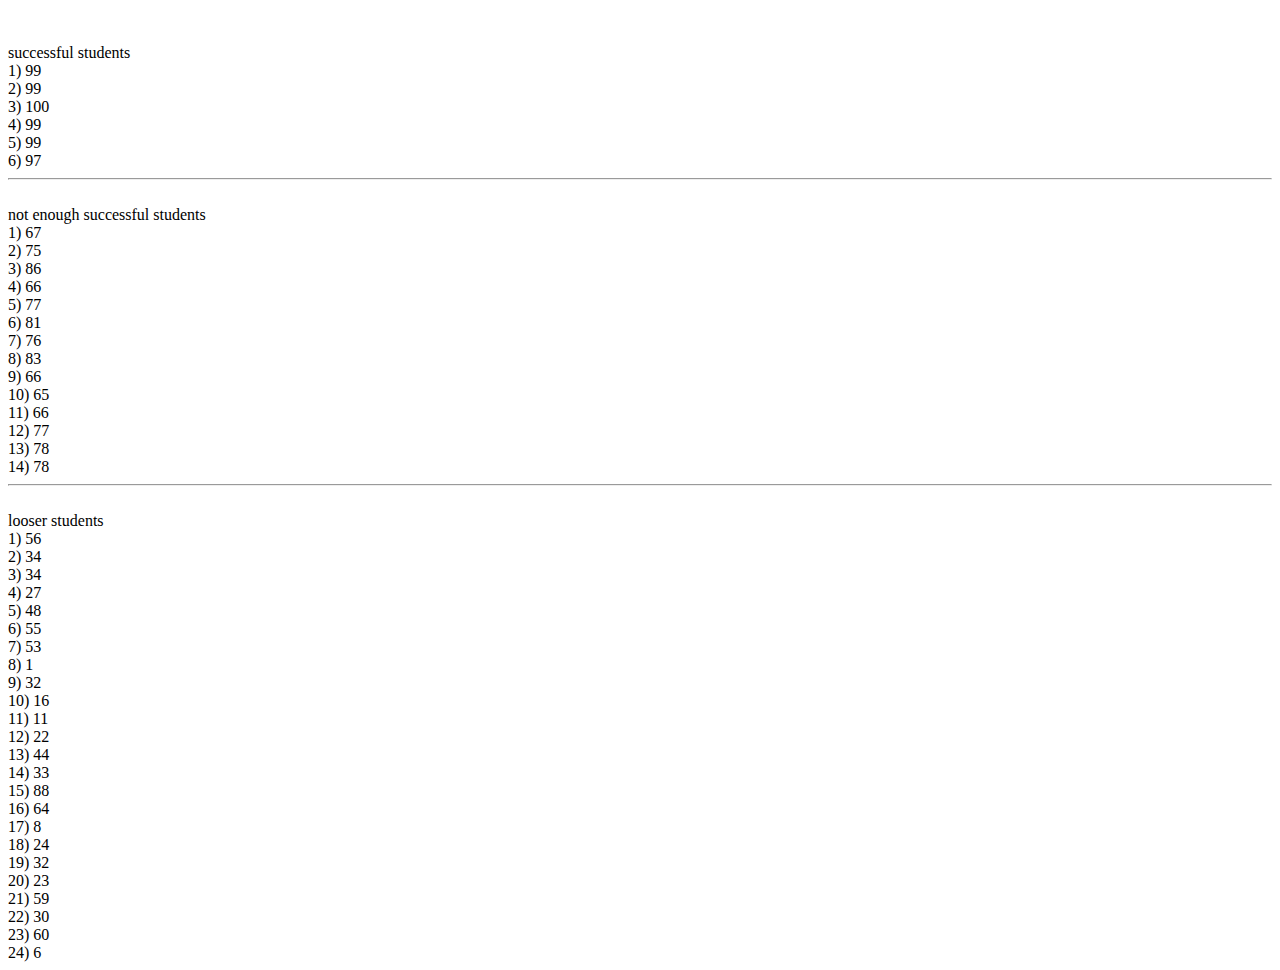
==== commit 20b1ba3a: "Add new branch and upload completed task" ====
--- a/index.html
+++ b/index.html
@@ -11,23 +11,23 @@
     const MIDLEVEL = 64;
     var groupStudentsFirst = [99, 56, 34, 34, 99, 27, 67, 75, 86, 66, 48];
     var groupStudentsSecond = [55, 53, 1, 77, 81, 32, 76, 83, 16, 66, 65];
-    var groupStudentsThird = [100, 99, 66, 77, 99, 11, 22, 44, 33, 88, 64;
+    var groupStudentsThird = [100, 99, 66, 77, 99, 11, 22, 44, 33, 88, 64];
     var groupStudentsFourth = [78, 8, 24, 32, 78, 23, 59, 30, 60, 6, 97];
-    colsole.log(groupStudentsFirst );
+ 
 
 //MAIN  PROGRAMM
 createGlobalArray(groupStudentsFirst, groupStudentsSecond, groupStudentsThird, groupStudentsFourth);
 
 function createGlobalArray(groupStudentsFirst, groupStudentsSecond, groupStudentsThird, groupStudentsFourth) {
     var globalArray = groupStudentsFirst.concat(groupStudentsSecond,groupStudentsThird, groupStudentsFourth);
-   var finalArray = sortedScoreStudent(globalArray);
+    var finalArray = sortedScoreStudent(globalArray);
    studentLevelOutput(finalArray);
 }
 
 function sortedScoreStudent(globalArray){
-    var upperLevelArray[];
-    var middlLevelArray[];
-    var lowerLevelArray[];
+    var upperLevelArray=[];
+    var middlLevelArray=[];
+    var lowerLevelArray=[];
     for(let i = 0; i < globalArray.length; ++i)
     {   
     let scoreStudent = globalArray[i];
@@ -37,7 +37,7 @@
             break;
         case scoreStudent < UPPERLEVEL && scoreStudent > MIDLEVEL : middlLevelArray.push(scoreStudent);
             break;
-        default : loweLevelArray.push(scoreStudent);
+        default : lowerLevelArray.push(scoreStudent);
     }
    }
    return  formedSortedArray(upperLevelArray, middlLevelArray, lowerLevelArray);
@@ -69,4 +69,4 @@
 
 </script>
 </body>
-</html>
+</html>